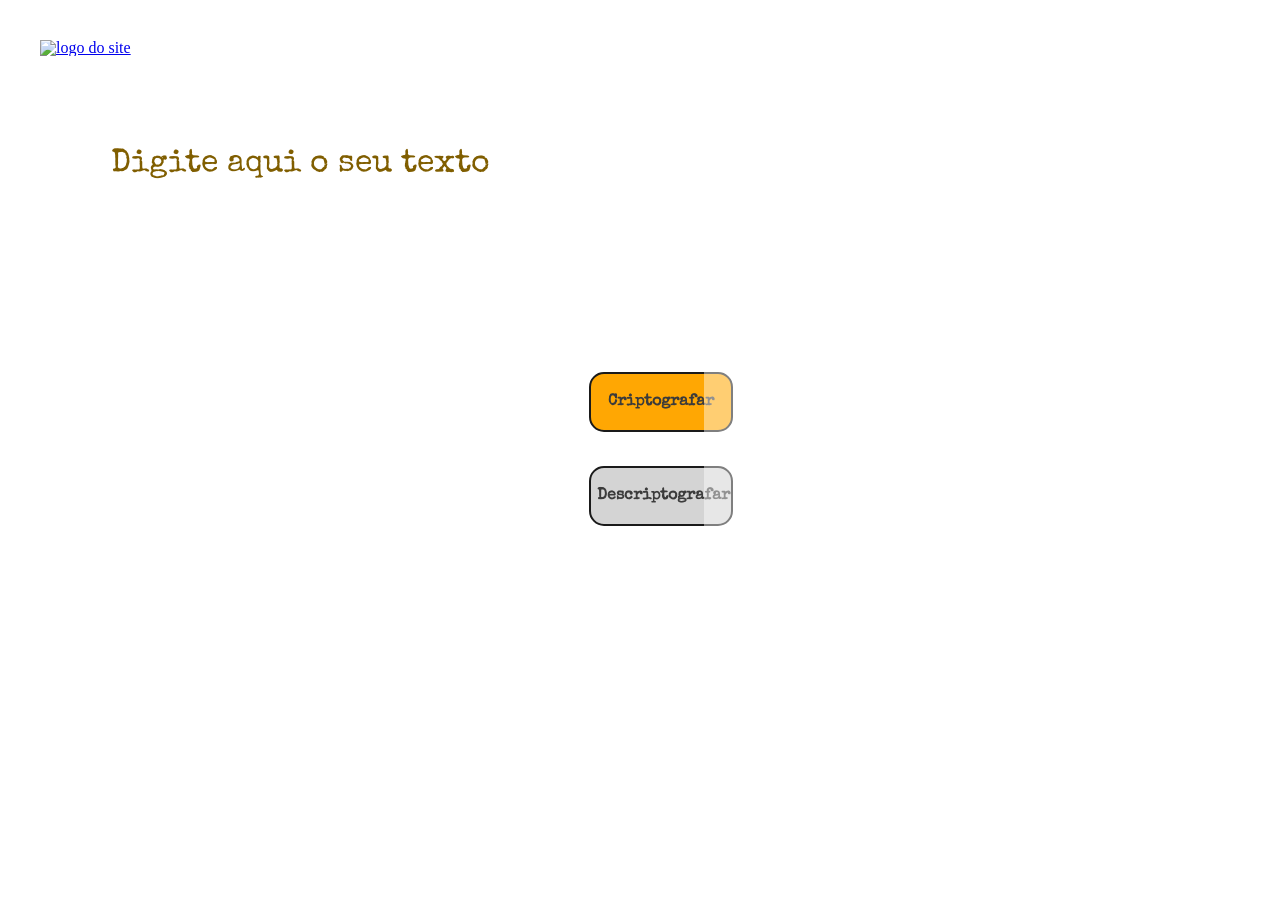
==== decoder.html @ 3088f956 "rename paths" ====
<!DOCTYPE html>
<html lang="pt-BR">
<head>
    <meta charset="UTF-8">
    <meta http-equiv="X-UA-Compatible" content="IE=edge">
    <meta name="viewport" content="width=device-width, initial-scale=1.0">
    <link rel="stylesheet" href="assets/style/reset.css">
    <link rel="stylesheet" href="assets/style/egypt-mode.css">
    <link rel="preconnect" href="https://fonts.googleapis.com">
    <link rel="preconnect" href="https://fonts.gstatic.com" crossorigin>
    <link href="https://fonts.googleapis.com/css2?family=Special+Elite&display=swap" rel="stylesheet">
    <title>Decodificador</title>
</head>
<body>
    <header>
        <a href="#">
            <img src="assets/style/img/logo- small.png" alt="logo do site">
        </a>
    </header>
    <main>
        <section>
            <textarea name="entrada" id="input" class="input" required
            placeholder="Digite aqui o seu texto"></textarea>
        </section>
        <section>
            <div id="div-button">
                <button type="submit" id="criptar" class="criptar" onclick="btnCrypt()">Criptografar</button>
                    
                <button type="submit" id="descriptar" class="descriptar" onclick="btnDescrypt()">Descriptografar</button>
            </div>
        </section>
        <section>
            <textarea name="mensagem" class="output" readonly></textarea>
                <button class="botao-copiar" style="display:none">
                    <img src="assets/style/img/copy.png" alt="Botão para copiar texto">
                </button>
        </section>
    </main>

    <script src="assets/script/script.js"></script>
</body>
</html>
---- assets/style/egypt-mode.css ----
*{
    font-family: 'Special Elite', cursive, sans-serif;
}
body {
    background-image: url('img/background-light-high.jpg');
    background-repeat: no-repeat;
    background-attachment: fixed;
    background-size: cover;
}
a   {
    display: flex;
    flex-direction: column;
    align-items: flex-start;
    padding: 0px;
    gap: 40px;

    position: absolute;
    width: 120px;
    height: 48px;
    left: 40px;
    top: 40px;
}
main {
    display: block;
    position: absolute;
    width: 100%;
    height: 90%;
    margin: 3rem 0;
}
.input {
    position: absolute;
    width: 40%;
    height: 80%;
    left: 2.5%;
    top: 7.5%;
    padding: 2.5% 1%;
    background-color: #ffffff4d;
    border: none;
    border-radius: 2em;
    resize: none;

    font-style: normal;
    font-weight: 400;
    font-size: 2em;
    line-height: 150%;
    
    color: #5a4200;

    -ms-overflow-style: none;
    scrollbar-width: none;
}
.input::placeholder {
    text-align: center;
    color: #805e00;
}

.input:focus {
    box-shadow: 0 0 0 0;
    outline: 0;
}

.input::-webkit-scrollbar {
    display: none;
}

#div-button{
    display: flex;
    flex-direction: column;
    align-items: flex-start;
    padding: 0px;
    gap: 50%;

    position: absolute;
    width: 43rem;
    height: 4.2rem;
    left: 46%;
    top: 40%;
}
.criptar {
    appearance: none;
    background-color: #ffa703;
    border: 0.125em solid #1A1A1A;
    border-radius: 0.9375em;
    box-sizing: border-box;
    color: #3B3B3B;
    cursor: pointer;
    display: inline-block;
    font-size: 1em;
    font-weight: 600;
    line-height: normal;
    width: 9rem;
    margin: 0;
    min-height: 3.75em;
    min-width: 0;
    outline: none;
    text-align: center;
    text-decoration: none;
    transition: all 300ms cubic-bezier(.23, 1, 0.32, 1);
    user-select: none;
    -webkit-user-select: none;
    touch-action: manipulation;
    will-change: transform;
    }
    
    .criptar:disabled {
    pointer-events: none;
    }
    
    .criptar:hover {
    color: #fff;
    background-color: #1A1A1A;
    box-shadow: rgba(0, 0, 0, 0.25) 0 8px 15px;
    transform: translateY(-2px);
    }
    .descriptar {
        appearance: none;
        background-color: #d4d4d4;
        border: 0.125em solid #1A1A1A;
        border-radius: 0.9375em;
        box-sizing: border-box;
        color: #3B3B3B;
        cursor: pointer;
        display: inline-block;
        font-size: 1em;
        font-weight: 600;
        line-height: normal;
        width: 9rem;
        margin: 0;
        min-height: 3.75em;
        min-width: 0;
        outline: none;
        text-align: center;
        text-decoration: none;
        transition: all 300ms cubic-bezier(.23, 1, 0.32, 1);
        user-select: none;
        -webkit-user-select: none;
        touch-action: manipulation;
        will-change: transform;
        }
        
        .descriptar:disabled {
        pointer-events: none;
        }
        
        .descriptar:hover {
        color: #fff;
        background-color: #1A1A1A;
        box-shadow: rgba(0, 0, 0, 0.25) 0 8px 15px;
        transform: translateY(-2px);
        }

        .output{
            position: absolute;
            width: 40%;
            height: 82.5%;
            left: 55%;
            top: 7.5%;
            padding: 2% 1%;
            resize: none;
            border: none;
            border-radius: 2em;

            background-color: #ffffff71;
            background-image: url("img/no-found.png");
            background-repeat: no-repeat;
            background-position: center;
        
            font-weight: 400;
            font-size: 24px;
            line-height: 150%;
            color: #495057;
        
            -ms-overflow-style: none;
            scrollbar-width: none;
        }
        
        .output:focus{
            box-shadow: 0 0 0 0;
            outline: 0;
        }
        
        .output::-webkit-scrollbar{
            display: none;
        }
        
        .output::selection {
            background: transparent;
            color: inherit;
        }

        .botao-copiar{
            background-color: #ffbb00;
            cursor: pointer;
            position: absolute;
            left: 93.5%;
            top: 8%;
            border: none;
            border-radius: 2rem;
        }
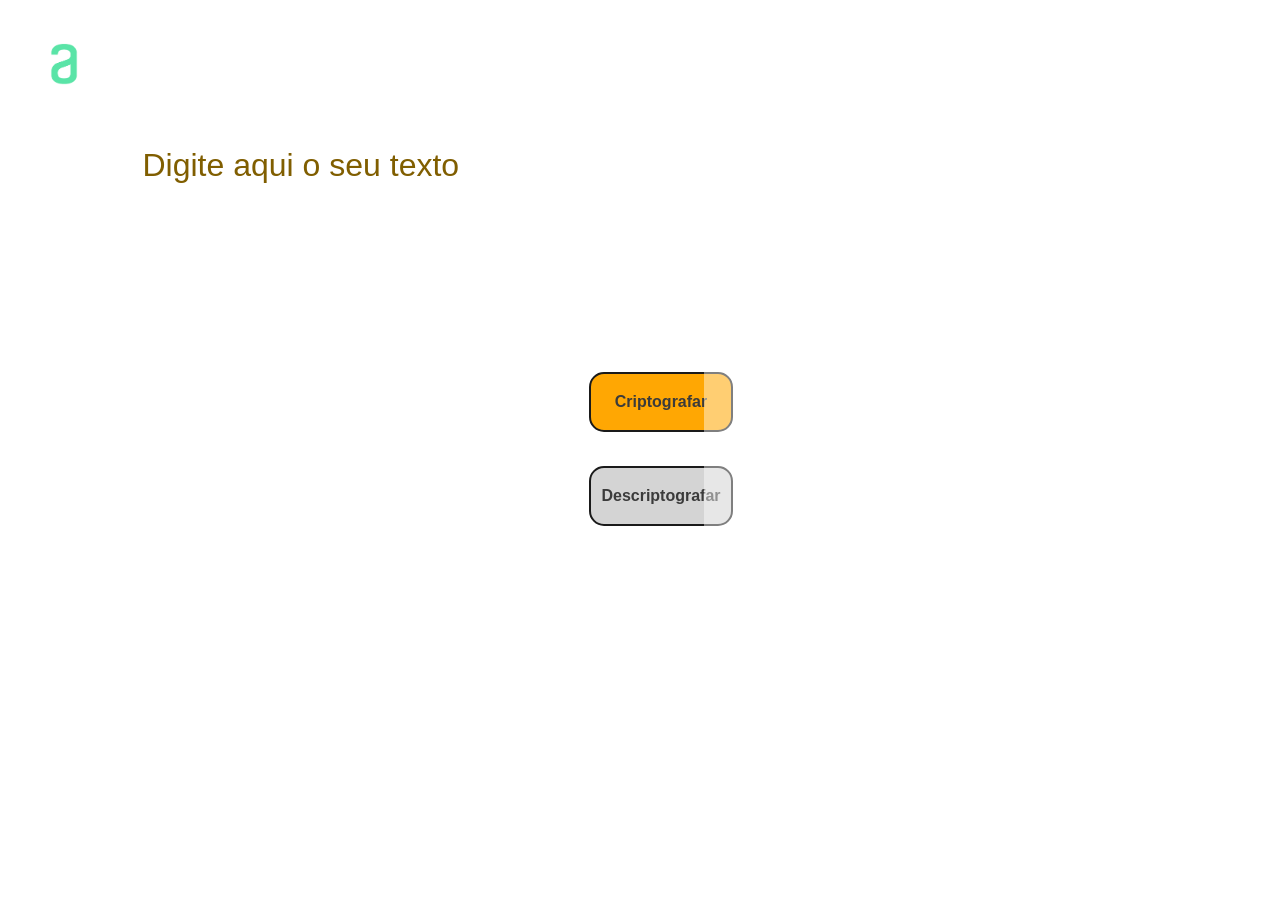
==== commit 209fd215: "edit tag a" ====
--- a/decoder.html
+++ b/decoder.html
@@ -5,16 +5,13 @@
     <meta http-equiv="X-UA-Compatible" content="IE=edge">
     <meta name="viewport" content="width=device-width, initial-scale=1.0">
     <link rel="stylesheet" href="assets/style/reset.css">
-    <link rel="stylesheet" href="assets/style/egypt-mode.css">
-    <link rel="preconnect" href="https://fonts.googleapis.com">
-    <link rel="preconnect" href="https://fonts.gstatic.com" crossorigin>
-    <link href="https://fonts.googleapis.com/css2?family=Special+Elite&display=swap" rel="stylesheet">
+    <link rel="stylesheet" href="assets/style/decoder.css">
     <title>Decodificador</title>
 </head>
 <body>
     <header>
         <a href="#">
-            <img src="assets/style/img/logo- small.png" alt="logo do site">
+            <!--<img src="assets/style/img/logo - cian.png" alt="logo do site">-->
         </a>
     </header>
     <main>
--- a/assets/style/decoder.css
+++ b/assets/style/decoder.css
@@ -0,0 +1,202 @@
+*{
+    font-family: 'Special Elite', cursive, sans-serif;
+}
+body {
+    background-image: url('img/background-light-high.jpg');
+    background-repeat: no-repeat;
+    background-attachment: fixed;
+    background-size: cover;
+}
+a   {
+    background-image: url("img/alura\ logo\ cian.png");
+    background-repeat: no-repeat;
+    background-size: contain;
+    display: flex;
+    flex-direction: column;
+    align-items: flex-start;
+    padding: 0px;
+    gap: 40px;
+
+    position: absolute;
+    width: 120px;
+    height: 48px;
+    left: 40px;
+    top: 40px;
+}
+main {
+    display: block;
+    position: absolute;
+    width: 100%;
+    height: 90%;
+    margin: 3rem 0;
+}
+.input {
+    position: absolute;
+    width: 40%;
+    height: 80%;
+    left: 2.5%;
+    top: 7.5%;
+    padding: 2.5% 1%;
+    background-color: #ffffff4d;
+    border: none;
+    border-radius: 2em;
+    resize: none;
+
+    font-style: normal;
+    font-weight: 400;
+    font-size: 2em;
+    line-height: 150%;
+    
+    color: #5a4200;
+
+    -ms-overflow-style: none;
+    scrollbar-width: none;
+}
+.input::placeholder {
+    text-align: center;
+    color: #805e00;
+}
+
+.input:focus {
+    box-shadow: 0 0 0 0;
+    outline: 0;
+}
+
+.input::-webkit-scrollbar {
+    display: none;
+}
+
+#div-button{
+    display: flex;
+    flex-direction: column;
+    align-items: flex-start;
+    padding: 0px;
+    gap: 50%;
+
+    position: absolute;
+    width: 43rem;
+    height: 4.2rem;
+    left: 46%;
+    top: 40%;
+}
+.criptar {
+    appearance: none;
+    background-color: #ffa703;
+    border: 0.125em solid #1A1A1A;
+    border-radius: 0.9375em;
+    box-sizing: border-box;
+    color: #3B3B3B;
+    cursor: pointer;
+    display: inline-block;
+    font-size: 1em;
+    font-weight: 600;
+    line-height: normal;
+    width: 9rem;
+    margin: 0;
+    min-height: 3.75em;
+    min-width: 0;
+    outline: none;
+    text-align: center;
+    text-decoration: none;
+    transition: all 300ms cubic-bezier(.23, 1, 0.32, 1);
+    user-select: none;
+    -webkit-user-select: none;
+    touch-action: manipulation;
+    will-change: transform;
+    }
+    
+    .criptar:disabled {
+    pointer-events: none;
+    }
+    
+    .criptar:hover {
+    color: #fff;
+    background-color: #1A1A1A;
+    box-shadow: rgba(0, 0, 0, 0.25) 0 8px 15px;
+    transform: translateY(-2px);
+    }
+    .descriptar {
+        appearance: none;
+        background-color: #d4d4d4;
+        border: 0.125em solid #1A1A1A;
+        border-radius: 0.9375em;
+        box-sizing: border-box;
+        color: #3B3B3B;
+        cursor: pointer;
+        display: inline-block;
+        font-size: 1em;
+        font-weight: 600;
+        line-height: normal;
+        width: 9rem;
+        margin: 0;
+        min-height: 3.75em;
+        min-width: 0;
+        outline: none;
+        text-align: center;
+        text-decoration: none;
+        transition: all 300ms cubic-bezier(.23, 1, 0.32, 1);
+        user-select: none;
+        -webkit-user-select: none;
+        touch-action: manipulation;
+        will-change: transform;
+        }
+        
+        .descriptar:disabled {
+        pointer-events: none;
+        }
+        
+        .descriptar:hover {
+        color: #fff;
+        background-color: #1A1A1A;
+        box-shadow: rgba(0, 0, 0, 0.25) 0 8px 15px;
+        transform: translateY(-2px);
+        }
+
+        .output{
+            position: absolute;
+            width: 40%;
+            height: 82.5%;
+            left: 55%;
+            top: 7.5%;
+            padding: 2% 1%;
+            resize: none;
+            border: none;
+            border-radius: 2em;
+
+            background-color: #ffffff71;
+            background-image: url("img/no-found.png");
+            background-repeat: no-repeat;
+            background-position: center;
+        
+            font-weight: 400;
+            font-size: 24px;
+            line-height: 150%;
+            color: #495057;
+        
+            -ms-overflow-style: none;
+            scrollbar-width: none;
+        }
+        
+        .output:focus{
+            box-shadow: 0 0 0 0;
+            outline: 0;
+        }
+        
+        .output::-webkit-scrollbar{
+            display: none;
+        }
+        
+        .output::selection {
+            background: transparent;
+            color: inherit;
+        }
+
+        .botao-copiar{
+            background-color: #ffbb00;
+            cursor: pointer;
+            position: absolute;
+            left: 93.5%;
+            top: 8%;
+            border: none;
+            border-radius: 2rem;
+        }
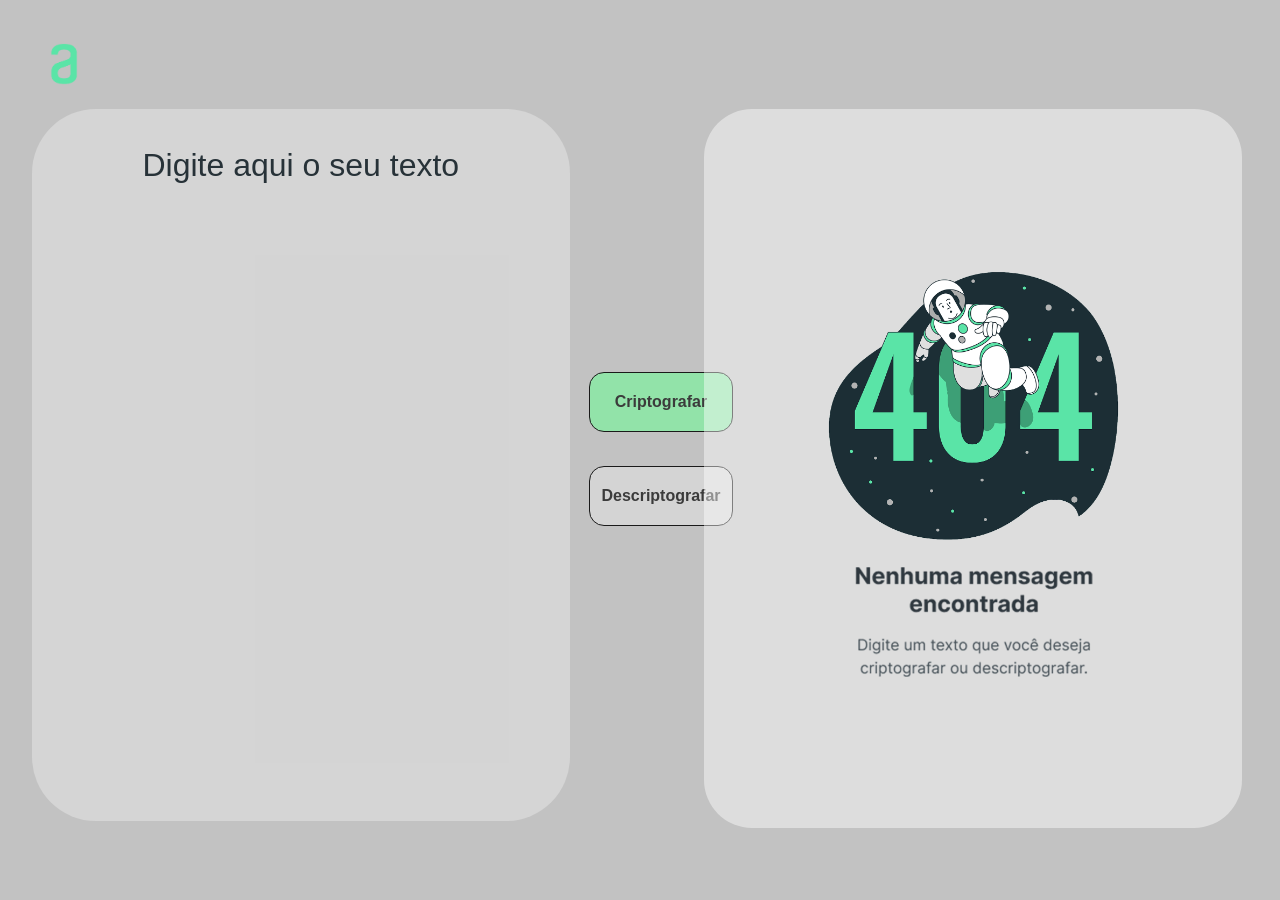
==== commit 4afdaf54: "edit button copy" ====
--- a/decoder.html
+++ b/decoder.html
@@ -29,7 +29,7 @@
         <section>
             <textarea name="mensagem" class="output" readonly></textarea>
                 <button class="botao-copiar" style="display:none">
-                    <img src="assets/style/img/copy.png" alt="Botão para copiar texto">
+                    <img src="assets/style/img/copy cian.png" alt="Botão para copiar texto">
                 </button>
         </section>
     </main>
--- a/assets/style/decoder.css
+++ b/assets/style/decoder.css
@@ -2,10 +2,7 @@
     font-family: 'Special Elite', cursive, sans-serif;
 }
 body {
-    background-image: url('img/background-light-high.jpg');
-    background-repeat: no-repeat;
-    background-attachment: fixed;
-    background-size: cover;
+    background-color: #c2c2c2;
 }
 a   {
     background-image: url("img/alura\ logo\ cian.png");
@@ -47,14 +44,14 @@
     font-size: 2em;
     line-height: 150%;
     
-    color: #5a4200;
+    color: #273238;
 
     -ms-overflow-style: none;
     scrollbar-width: none;
 }
 .input::placeholder {
     text-align: center;
-    color: #805e00;
+    color: #273238;
 }
 
 .input:focus {
@@ -81,8 +78,8 @@
 }
 .criptar {
     appearance: none;
-    background-color: #ffa703;
-    border: 0.125em solid #1A1A1A;
+    background-color: #92e3a9;
+    border: 0.025em solid #1A1A1A;
     border-radius: 0.9375em;
     box-sizing: border-box;
     color: #3B3B3B;
@@ -118,7 +115,7 @@
     .descriptar {
         appearance: none;
         background-color: #d4d4d4;
-        border: 0.125em solid #1A1A1A;
+        border: 0.025em solid #1A1A1A;
         border-radius: 0.9375em;
         box-sizing: border-box;
         color: #3B3B3B;
@@ -164,14 +161,15 @@
             border-radius: 2em;
 
             background-color: #ffffff71;
-            background-image: url("img/no-found.png");
+            background-image: url("img/not\ found.png");
             background-repeat: no-repeat;
+            background-size: 60%;
             background-position: center;
         
             font-weight: 400;
             font-size: 24px;
             line-height: 150%;
-            color: #495057;
+            color: #273238;
         
             -ms-overflow-style: none;
             scrollbar-width: none;
@@ -192,11 +190,12 @@
         }
 
         .botao-copiar{
-            background-color: #ffbb00;
             cursor: pointer;
             position: absolute;
-            left: 93.5%;
-            top: 8%;
+            left: 92%;
+            top: 85%;
+            padding: 0.5%;
             border: none;
-            border-radius: 2rem;
+            background-color: #1A1A1A;
+            border-radius: 50%;
         }
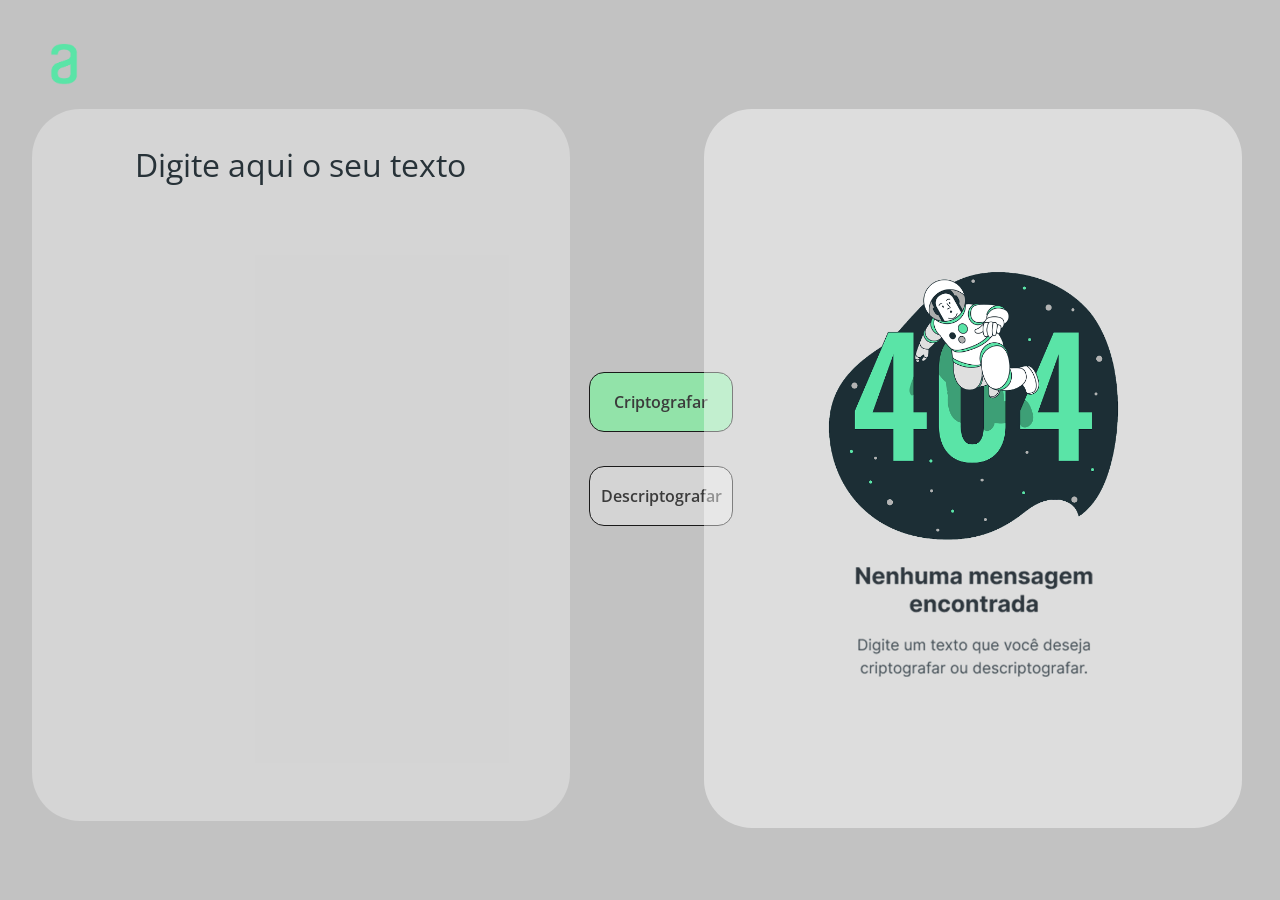
==== commit 8a64f0b1: "new font" ====
--- a/decoder.html
+++ b/decoder.html
@@ -4,6 +4,9 @@
     <meta charset="UTF-8">
     <meta http-equiv="X-UA-Compatible" content="IE=edge">
     <meta name="viewport" content="width=device-width, initial-scale=1.0">
+    <link rel="preconnect" href="https://fonts.googleapis.com">
+    <link rel="preconnect" href="https://fonts.gstatic.com" crossorigin>
+    <link href="https://fonts.googleapis.com/css2?family=Open+Sans:wght@400;500&display=swap" rel="stylesheet">
     <link rel="stylesheet" href="assets/style/reset.css">
     <link rel="stylesheet" href="assets/style/decoder.css">
     <title>Decodificador</title>
--- a/assets/style/decoder.css
+++ b/assets/style/decoder.css
@@ -1,5 +1,5 @@
 *{
-    font-family: 'Special Elite', cursive, sans-serif;
+    font-family: 'Open Sans', sans-serif;;
 }
 body {
     background-color: #c2c2c2;
@@ -36,7 +36,7 @@
     padding: 2.5% 1%;
     background-color: #ffffff4d;
     border: none;
-    border-radius: 2em;
+    border-radius: 1.5em;
     resize: none;
 
     font-style: normal;
@@ -145,7 +145,7 @@
         .descriptar:hover {
         color: #fff;
         background-color: #1A1A1A;
-        box-shadow: rgba(0, 0, 0, 0.25) 0 8px 15px;
+        box-shadow: #00000040 0 8px 15px;
         transform: translateY(-2px);
         }
 
@@ -198,4 +198,8 @@
             border: none;
             background-color: #1A1A1A;
             border-radius: 50%;
-        }+        }
+
+        /*CIAN #92e3a9*/
+        /*WHITE #fff*/
+        /*dark #1A1A1A*/
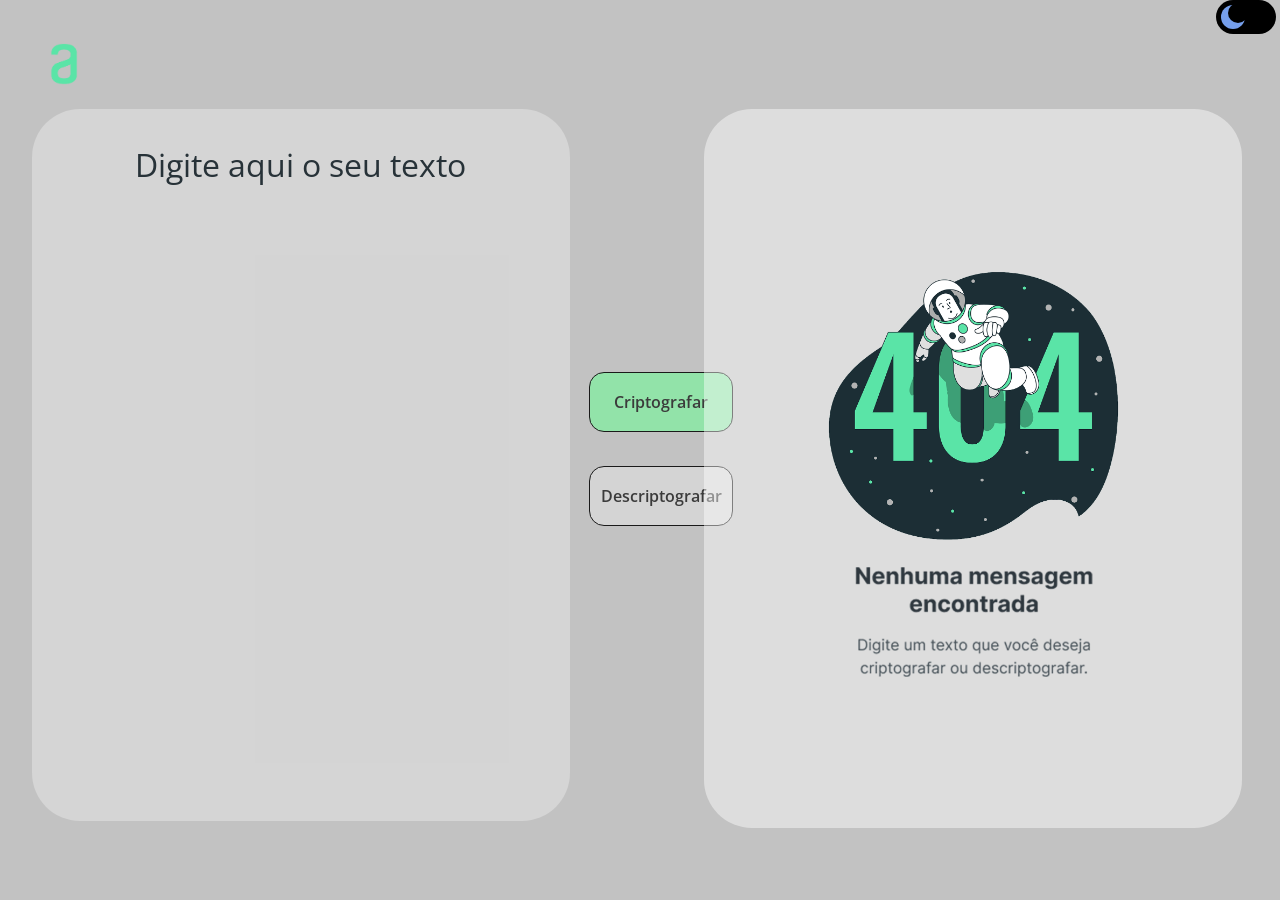
==== commit 604a2eaa: "css js externals" ====
--- a/decoder.html
+++ b/decoder.html
@@ -9,13 +9,17 @@
     <link href="https://fonts.googleapis.com/css2?family=Open+Sans:wght@400;500&display=swap" rel="stylesheet">
     <link rel="stylesheet" href="assets/style/reset.css">
     <link rel="stylesheet" href="assets/style/decoder.css">
+    <link rel="stylesheet" href="assets/style/dark_mode.css">
     <title>Decodificador</title>
 </head>
 <body>
     <header>
-        <a href="#">
-            <!--<img src="assets/style/img/logo - cian.png" alt="logo do site">-->
+        <a href="">
         </a>
+        <label class="switch">
+            <input type="checkbox" id="check" onclick="darkMode()">
+            <span class="slider"></span>
+        </label>
     </header>
     <main>
         <section>
@@ -38,5 +42,6 @@
     </main>
 
     <script src="assets/script/script.js"></script>
+    <script src="assets/script/dark_mode.js"></script>
 </body>
 </html>
--- a/assets/style/dark_mode.css
+++ b/assets/style/dark_mode.css
@@ -0,0 +1,71 @@
+/* The switch - the box around the slider */
+.switch {
+    left: 95%;
+    font-size: 17px;
+    position: absolute;
+    display: inline-block;
+    width: 3.5em;
+    height: 2em;
+  }
+  
+  /* Hide default HTML checkbox */
+  .switch input {
+    opacity: 0;
+    width: 0;
+    height: 0;
+  }
+  
+  /* The slider */
+  .slider {
+    position: absolute;
+    cursor: pointer;
+    top: 0;
+    left: 0;
+    right: 0;
+    bottom: 0;
+    background-color: #000000;
+    transition: .4s;
+    border-radius: 30px;
+  }
+  
+  .slider:before {
+    position: absolute;
+    content: "";
+    height: 1.4em;
+    width: 1.4em;
+    border-radius: 20px;
+    left: 0.3em;
+    bottom: 0.3em;
+    background-color: #769feb;
+    transition: .4s;
+  }
+  
+  input:checked + .slider {
+    background-color: #000000;
+  }
+  
+  input:focus + .slider {
+    box-shadow: 0 0 1px #000000;
+  }
+  
+  input:checked + .slider:before {
+    transform: translateX(1.5em);
+  }
+  
+  .slider::after {
+    width: 20px;
+    height: 20px;
+    left: 20%;
+    top: 10%;
+    border-radius: 50%;
+    position: absolute;
+    content: "";
+    background-color: #000000;
+    transition: ease 0.4s;
+  }
+  
+  input:checked + .slider::after {
+    left: 80%;
+    width: 0px;
+    height: 0px;
+  }
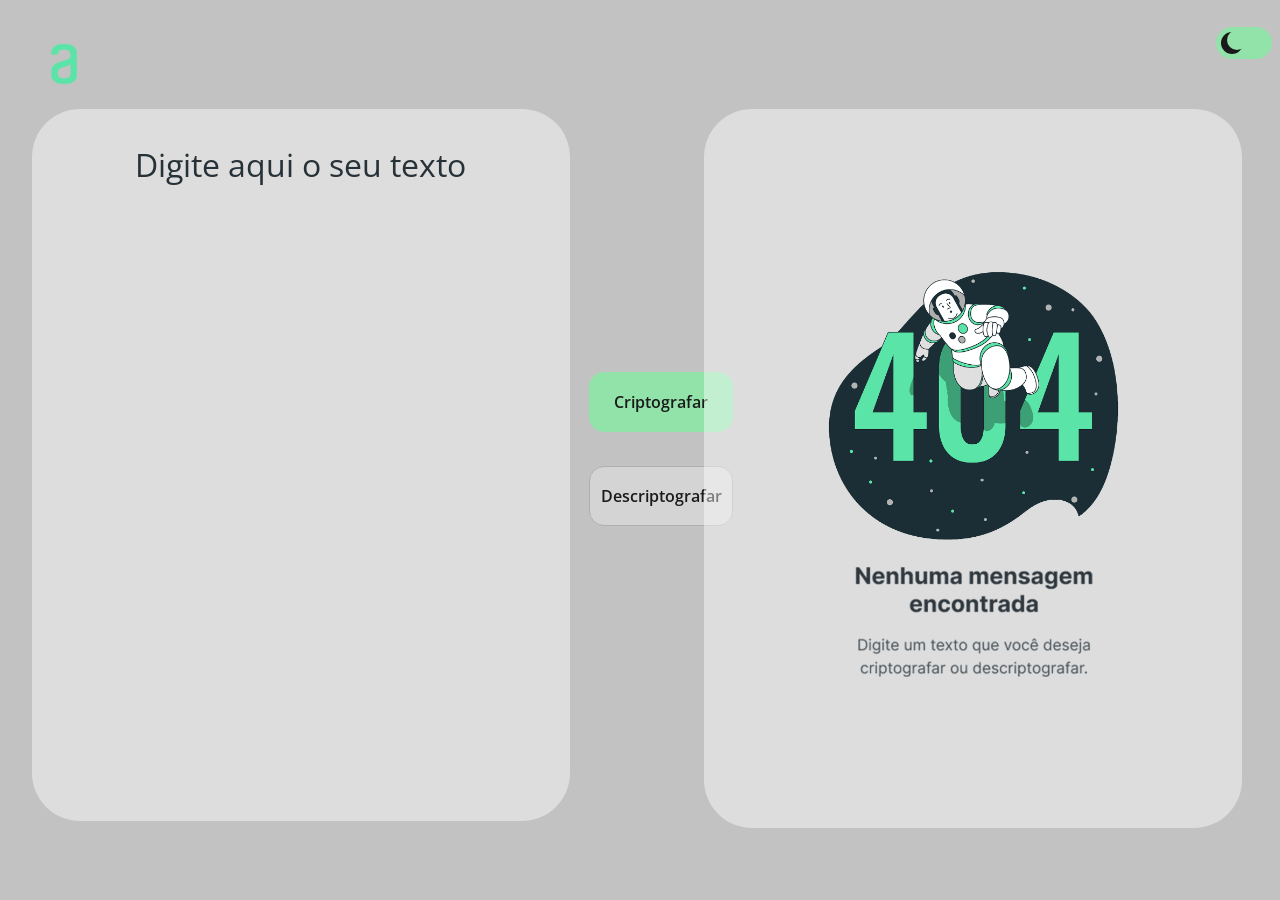
==== commit a03f4a53: "small changes" ====
--- a/decoder.html
+++ b/decoder.html
@@ -4,13 +4,14 @@
     <meta charset="UTF-8">
     <meta http-equiv="X-UA-Compatible" content="IE=edge">
     <meta name="viewport" content="width=device-width, initial-scale=1.0">
+    <link rel="shortcut icon" href="assets/style/img/alura logo cian.png" type="image/x-icon">
     <link rel="preconnect" href="https://fonts.googleapis.com">
     <link rel="preconnect" href="https://fonts.gstatic.com" crossorigin>
     <link href="https://fonts.googleapis.com/css2?family=Open+Sans:wght@400;500&display=swap" rel="stylesheet">
     <link rel="stylesheet" href="assets/style/reset.css">
     <link rel="stylesheet" href="assets/style/decoder.css">
     <link rel="stylesheet" href="assets/style/dark_mode.css">
-    <title>Decodificador</title>
+    <title>Decodificador V2</title>
 </head>
 <body>
     <header>
--- a/assets/style/decoder.css
+++ b/assets/style/decoder.css
@@ -34,7 +34,7 @@
     left: 2.5%;
     top: 7.5%;
     padding: 2.5% 1%;
-    background-color: #ffffff4d;
+    background-color: #ffffff71;
     border: none;
     border-radius: 1.5em;
     resize: none;
@@ -79,10 +79,10 @@
 .criptar {
     appearance: none;
     background-color: #92e3a9;
-    border: 0.025em solid #1A1A1A;
+    border: none;
     border-radius: 0.9375em;
     box-sizing: border-box;
-    color: #3B3B3B;
+    color: #1A1A1A;
     cursor: pointer;
     display: inline-block;
     font-size: 1em;
@@ -107,18 +107,18 @@
     }
     
     .criptar:hover {
-    color: #fff;
-    background-color: #1A1A1A;
-    box-shadow: rgba(0, 0, 0, 0.25) 0 8px 15px;
+    color: #1A1A1A;
+    background-color: #61ff8e;
+    box-shadow: #00000040 0 8px 15px;
     transform: translateY(-2px);
     }
     .descriptar {
         appearance: none;
         background-color: #d4d4d4;
-        border: 0.025em solid #1A1A1A;
+        border: 0.025em solid #afafaf;
         border-radius: 0.9375em;
         box-sizing: border-box;
-        color: #3B3B3B;
+        color: #1A1A1A;
         cursor: pointer;
         display: inline-block;
         font-size: 1em;
@@ -143,8 +143,8 @@
         }
         
         .descriptar:hover {
-        color: #fff;
-        background-color: #1A1A1A;
+        color: #1A1A1A;
+        background-color: #eeeeee;
         box-shadow: #00000040 0 8px 15px;
         transform: translateY(-2px);
         }
@@ -199,6 +199,10 @@
             background-color: #1A1A1A;
             border-radius: 50%;
         }
+        .botao-copiar:hover {
+            box-shadow: #00000040 0 8px 15px;
+            transform: translateY(-2px);
+        }
 
         /*CIAN #92e3a9*/
         /*WHITE #fff*/
--- a/assets/style/dark_mode.css
+++ b/assets/style/dark_mode.css
@@ -1,7 +1,7 @@
 /* The switch - the box around the slider */
 .switch {
     left: 95%;
-    font-size: 17px;
+    top: 3%;
     position: absolute;
     display: inline-block;
     width: 3.5em;
@@ -23,7 +23,7 @@
     left: 0;
     right: 0;
     bottom: 0;
-    background-color: #000000;
+    background-color: #92e3a9;
     transition: .4s;
     border-radius: 30px;
   }
@@ -36,16 +36,16 @@
     border-radius: 20px;
     left: 0.3em;
     bottom: 0.3em;
-    background-color: #769feb;
+    background-color: #1A1A1A;
     transition: .4s;
   }
   
   input:checked + .slider {
-    background-color: #000000;
+    background-color: #92e3a9;
   }
   
   input:focus + .slider {
-    box-shadow: 0 0 1px #000000;
+    box-shadow: 0 0 1px #92e3a9;
   }
   
   input:checked + .slider:before {
@@ -60,7 +60,7 @@
     border-radius: 50%;
     position: absolute;
     content: "";
-    background-color: #000000;
+    background-color: #92e3a9;
     transition: ease 0.4s;
   }
   
